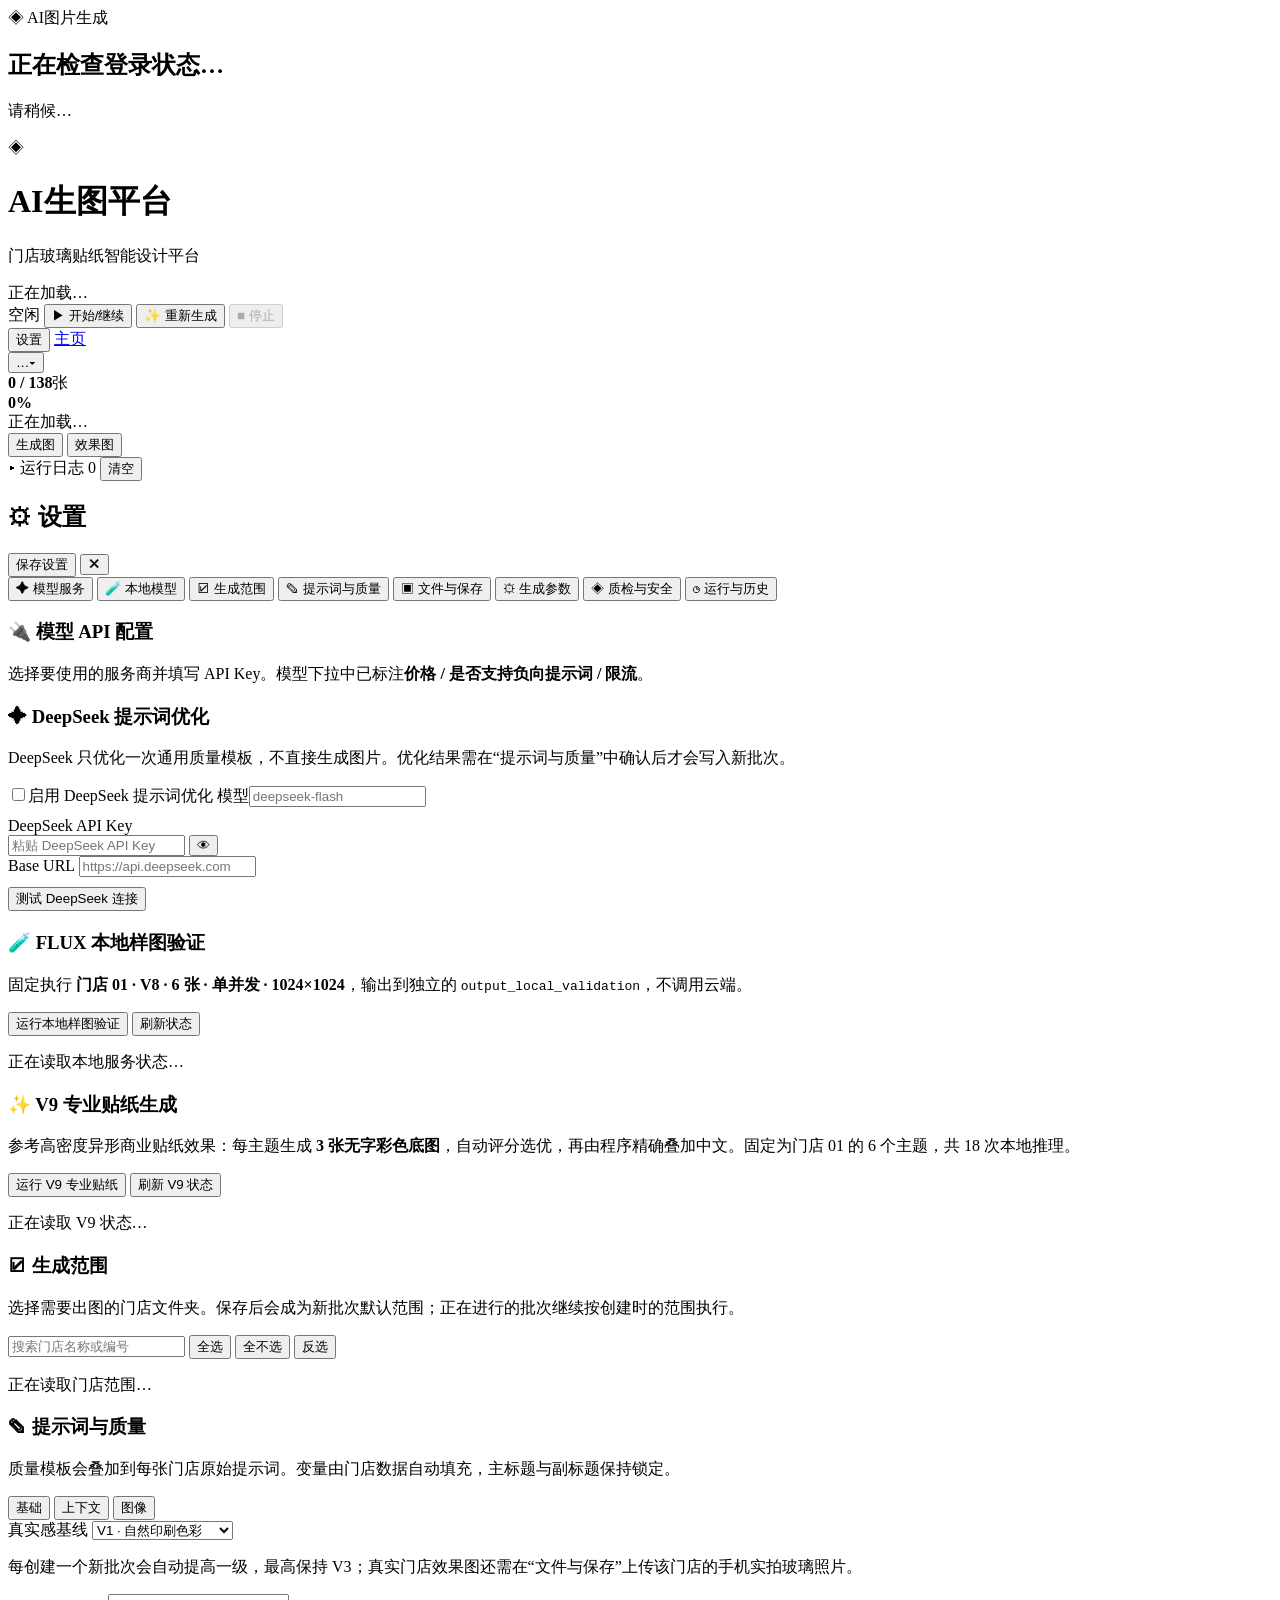
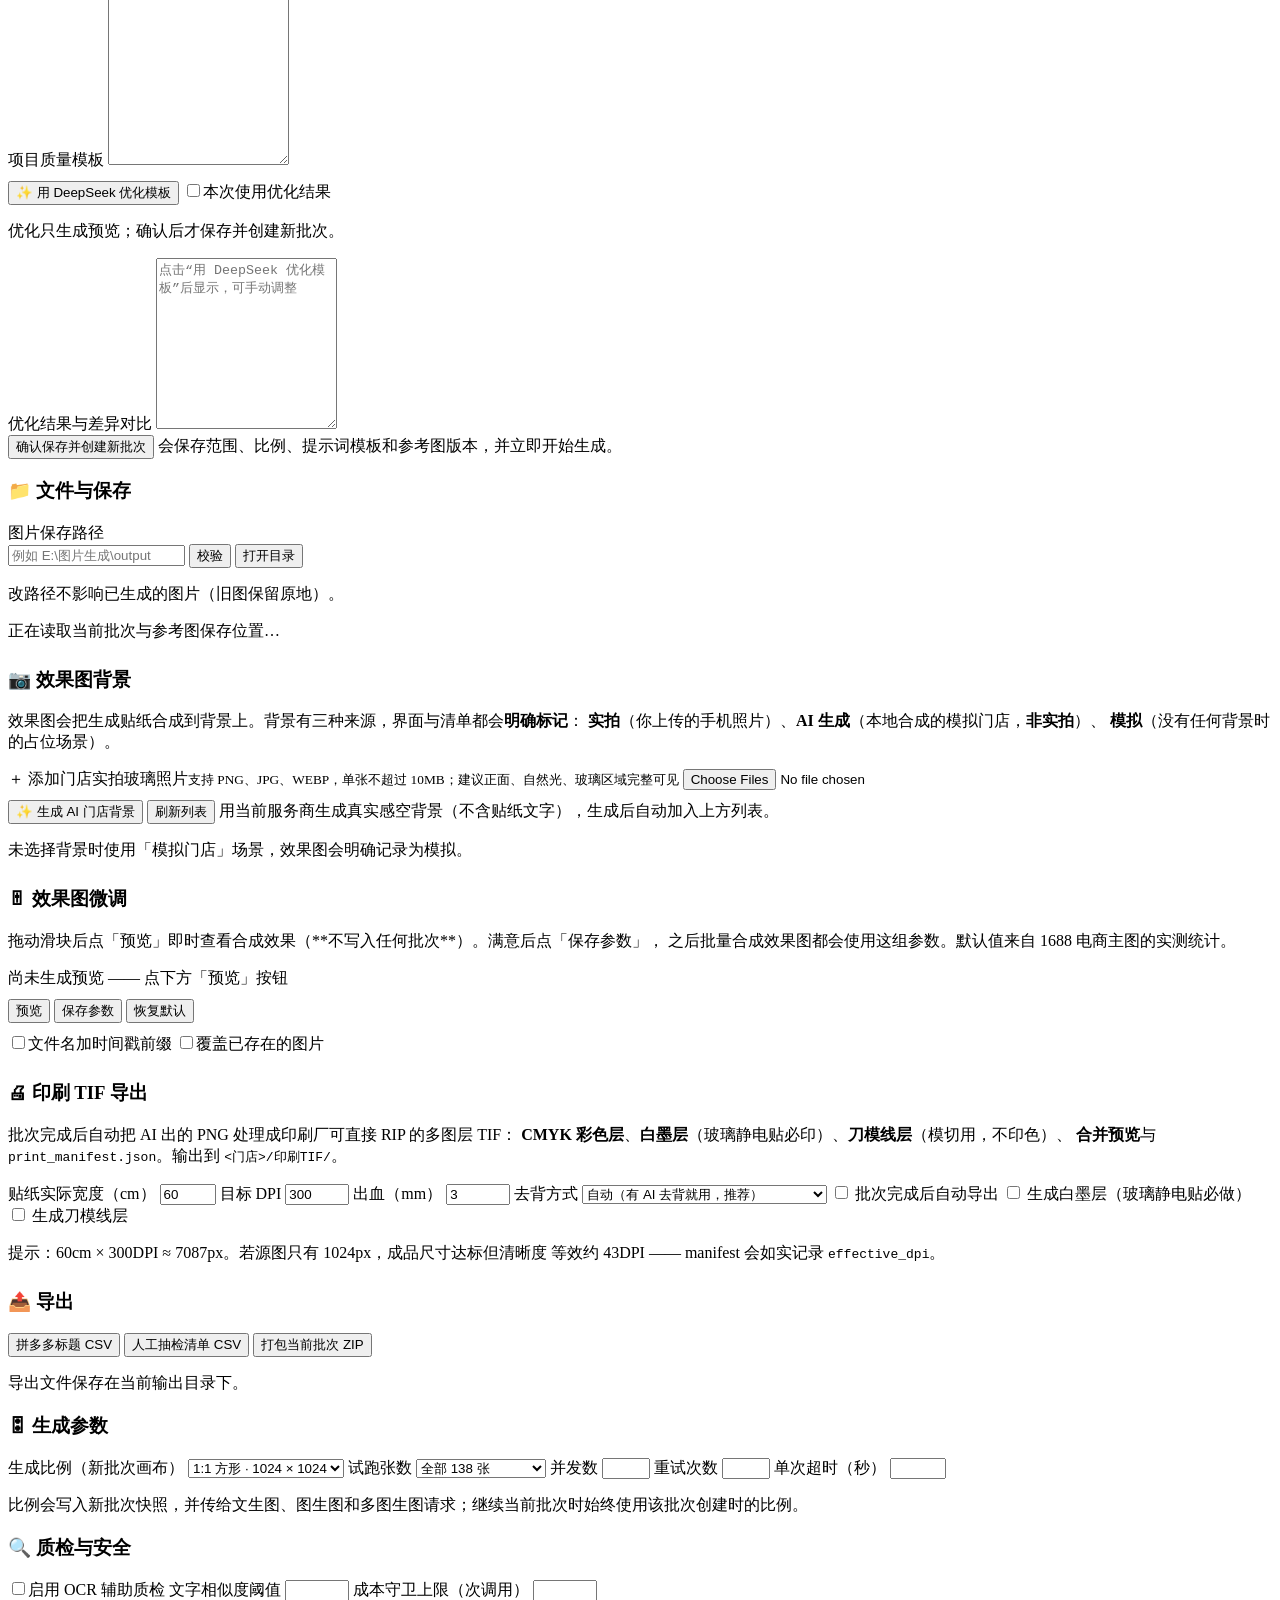
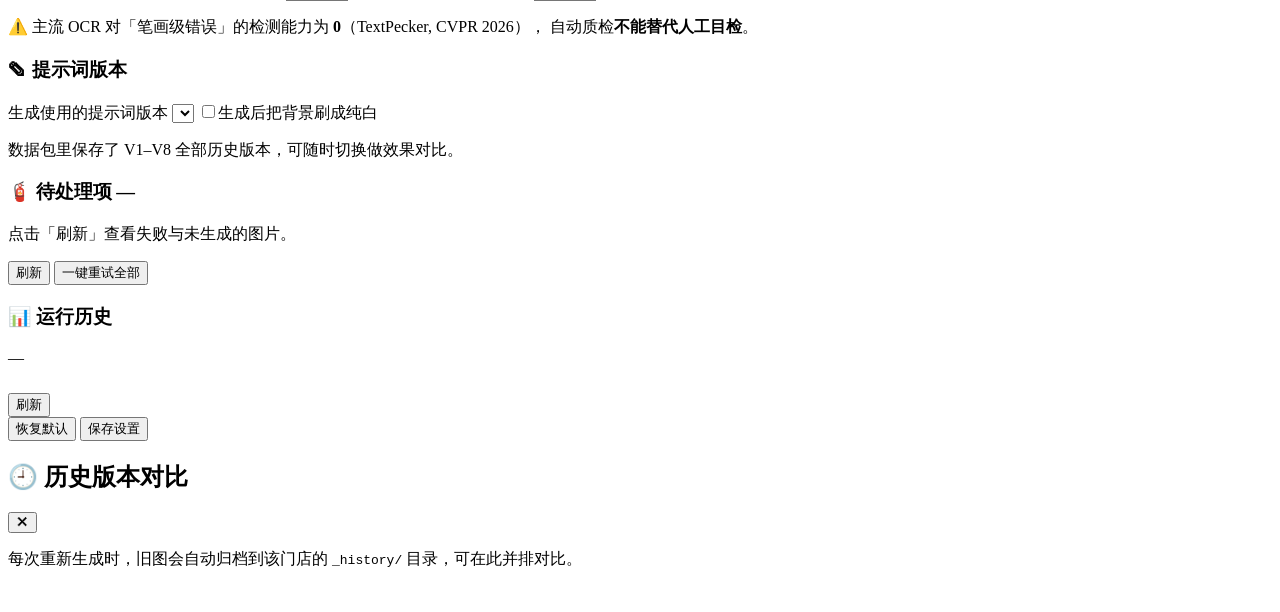
==== app/web/static/index.html @ a9f02674 "feat: AI store-sticker image generation platform - initial commit with Render deploy config" ====
<!DOCTYPE html>
<html lang="zh-CN">
<head>
<meta charset="UTF-8">
<meta name="viewport" content="width=device-width, initial-scale=1">
<title>AI生图平台</title>
  <link rel="stylesheet" href="/static/tokens.css?v=2026.09.20">
  <link rel="stylesheet" href="/static/app.css?v=2026.09.20">
</head>
<body>

<!-- 登录 / 首次初始化遮罩：默认显示，确认已登录后才隐藏（避免业务界面闪现） -->
<div id="login-overlay" class="login-overlay">
  <div class="login-card">
    <div class="login-brand"><span class="logo">◈</span> AI图片生成</div>
    <h2 id="login-title">正在检查登录状态…</h2>
    <div id="login-body"><p class="login-hint">请稍候…</p></div>
  </div>
</div>

<header class="topbar">
  <!-- ① 品牌区 -->
  <div class="brand">
    <span class="logo">◈</span>
    <div class="brand-text">
      <h1>AI生图平台</h1>
      <p class="sub">门店玻璃贴纸智能设计平台</p>
    </div>
  </div>

  <!-- ② 配置 · 状态 · 操作 -->
  <div class="biz-actions">
    <div class="config-line" id="current-config" title="当前生效的配置">
      <span class="pulse"></span><span id="current-text">正在加载…</span>
    </div>
    <!-- 运行状态：状态用 chip，不用按钮（避免与操作混淆） -->
    <span class="status-chip idle" id="run-status" role="status" aria-live="polite">
      <span class="dot"></span><span id="run-status-text">空闲</span>
    </span>
    <button id="btn-run" class="btn primary">▶ 开始/继续</button>
    <button id="btn-new-batch" class="btn">✨ 重新生成</button>
    <button id="btn-stop" class="btn danger" disabled>■ 停止</button>
  </div>

  <!-- ③ 账号区（业务与账号之间用竖线分隔） -->
  <div class="account-area">
    <!-- 「设置」放最前：它是最高频的入口，系统管理只在管理员登录时才出现 -->
    <button class="account-btn" id="btn-settings" type="button">设置</button>
    <div class="dropdown" id="dd-system" hidden>
      <button class="account-btn" id="btn-system" type="button" aria-haspopup="true" aria-expanded="false">
        系统管理 <span class="caret">▾</span>
      </button>
      <div class="menu" id="menu-system" role="menu" hidden></div>
    </div>
    <span class="acct-divider" id="acct-divider" hidden></span>
    <a class="account-btn" id="btn-home" href="/">主页</a>
    <div class="dropdown" id="dd-user">
      <button class="account-btn user" id="btn-user" type="button" aria-haspopup="true" aria-expanded="false">
        <span class="uname" id="user-name">…</span><span class="caret">▾</span>
      </button>
      <div class="menu wide" id="menu-user" role="menu" hidden></div>
    </div>
  </div>
</header>

<div class="menu-backdrop" id="menu-backdrop" hidden></div>

<section class="statusbar">
  <!-- 行 1：主数值 · 进度 · 运行时长 -->
  <div class="progress-row">
    <div class="count-hero" title="已完成 / 总数">
      <strong id="counts">0 / 138</strong><span class="unit">张</span>
    </div>
    <div class="progress" id="progress-track">
      <div class="bar" id="bar"></div>
    </div>
    <div class="pct-inline"><strong id="pct">0%</strong></div>
    <div class="run-meta" id="run-meta"></div>
  </div>

  <!-- 行 2：合规/质量徽章（左） · 批次与参数（右） -->
  <div class="badge-row">
    <span class="badge warn" id="badge-bg-mode" role="status" hidden></span>
    <span class="badge info" id="badge-realism" hidden></span>
    <span class="badge info" id="badge-print" hidden></span>
    <span class="badge ok" id="badge-batch-state" hidden></span>
    <span class="row-spacer"></span>
    <span class="batch-chip" id="batch-chip" hidden>
      <span class="bc-label">批次</span>
      <b id="batch-label">—</b>
      <button class="copy-btn" id="btn-copy-batch" type="button"
              title="复制完整输出路径">⧉</button>
    </span>
    <span class="tech-meta" id="meta">正在加载…</span>
  </div>
</section>

<section class="recovery-banner" id="recovery-banner" hidden aria-live="polite"></section>

<main>
  <section class="image-viewbar" aria-label="图片查看方式">
    <div class="view-switch" role="group" aria-label="图片类型">
      <button id="image-view-generated" class="view-tab active" type="button">
        生成图<i class="tab-num" id="cnt-generated"></i>
      </button>
      <button id="image-view-effect" class="view-tab" type="button">
        效果图<i class="tab-num" id="cnt-effect"></i>
      </button>
    </div>
    <span class="view-count" id="image-view-count" hidden></span>
    <span class="row-spacer"></span>
    <button id="btn-generate-effects" class="btn small" type="button" hidden>🪟 补齐效果图</button>
  </section>
  <div class="stores" id="stores"></div>
</main>

<section class="logpanel collapsed" id="logpanel">
  <div class="loghead" id="loghead" role="button" tabindex="0"
       aria-expanded="false" aria-controls="log">
    <span class="log-arrow" id="log-arrow">▸</span>
    <span class="log-title">运行日志</span>
    <span class="log-count" id="log-count">0</span>
    <span class="row-spacer"></span>
    <button id="btn-clear-log" class="btn tiny" type="button">清空</button>
  </div>
  <pre id="log"></pre>
</section>

<!-- ============================================================ 设置弹窗 -->
<div class="modal" id="settings-modal" aria-hidden="true">
  <div class="modal-box lg">

    <div class="modal-head">
      <h2><span class="ico">⚙</span> 设置</h2>
      <div class="modal-head-actions">
        <button id="btn-save-settings" class="btn primary">保存设置</button>
        <button id="btn-close-settings" class="btn-close" title="关闭 (Esc)">✕</button>
      </div>
    </div>

    <div class="modal-body settings-shell">
      <aside class="settings-nav" id="settings-nav" aria-label="设置分类">
        <button type="button" class="settings-nav-item active" data-pane="model">✦ 模型服务</button>
        <button type="button" class="settings-nav-item" data-pane="local">🧪 本地模型</button>
        <button type="button" class="settings-nav-item" data-pane="scope">☑ 生成范围</button>
        <button type="button" class="settings-nav-item" data-pane="quality">✎ 提示词与质量</button>
        <button type="button" class="settings-nav-item" data-pane="files">▣ 文件与保存</button>
        <button type="button" class="settings-nav-item" data-pane="generation">⚙ 生成参数</button>
        <button type="button" class="settings-nav-item" data-pane="safety">◈ 质检与安全</button>
        <button type="button" class="settings-nav-item" data-pane="operations">◷ 运行与历史</button>
      </aside>
      <div class="settings-content">

      <!-- 组 1：模型 API 配置 -->
      <section class="sgroup settings-pane" data-pane="model">
        <h3><span class="ico">🔌</span> 模型 API 配置</h3>
        <p class="ghint">
          选择要使用的服务商并填写 API Key。模型下拉中已标注<b>价格 / 是否支持负向提示词 / 限流</b>。
        </p>
        <div id="provider-cards" class="provider-cards"></div>
      </section>

      <section class="sgroup settings-pane" data-pane="model">
        <h3><span class="ico">✦</span> DeepSeek 提示词优化</h3>
        <p class="ghint">DeepSeek 只优化一次通用质量模板，不直接生成图片。优化结果需在“提示词与质量”中确认后才会写入新批次。</p>
        <div class="sgrid">
          <label class="scheck"><input type="checkbox" id="s-deepseek-enabled"><span>启用 DeepSeek 提示词优化</span></label>
          <label class="sfield"><span>模型</span><input id="s-deepseek-model" type="text" spellcheck="false" placeholder="deepseek-flash"></label>
        </div>
        <div class="pcard-row" style="margin-top:10px">
          <span>DeepSeek API Key</span>
          <div class="keywrap">
            <input id="s-deepseek-key" type="password" placeholder="粘贴 DeepSeek API Key" autocomplete="off">
            <button class="eye" id="btn-deepseek-eye" type="button" title="显示/隐藏">👁</button>
          </div>
        </div>
        <div class="pcard-row">
          <span>Base URL</span>
          <input id="s-deepseek-url" type="text" spellcheck="false" placeholder="https://api.deepseek.com">
        </div>
        <div class="inline" style="margin-top:10px;gap:10px">
          <button class="btn small" id="btn-deepseek-test" type="button">测试 DeepSeek 连接</button>
          <span class="testmsg" id="deepseek-testmsg"></span>
        </div>
      </section>

      <section class="sgroup settings-pane local-validation" data-pane="local">
        <h3><span class="ico">🧪</span> FLUX 本地样图验证</h3>
        <p class="ghint">固定执行 <b>门店 01 · V8 · 6 张 · 单并发 · 1024×1024</b>，输出到独立的 <code>output_local_validation</code>，不调用云端。</p>
        <div class="inline" style="flex-wrap:wrap;gap:8px">
          <button class="btn small primary" id="btn-local-validation-run" type="button">运行本地样图验证</button>
          <button class="btn small" id="btn-local-validation-refresh" type="button">刷新状态</button>
        </div>
        <p class="snote" id="local-validation-status">正在读取本地服务状态…</p>
        <div class="local-validation-images" id="local-validation-images"></div>
      </section>

      <section class="sgroup settings-pane local-validation professional-validation" data-pane="local">
        <h3><span class="ico">✨</span> V9 专业贴纸生成</h3>
        <p class="ghint">参考高密度异形商业贴纸效果：每主题生成 <b>3 张无字彩色底图</b>，自动评分选优，再由程序精确叠加中文。固定为门店 01 的 6 个主题，共 18 次本地推理。</p>
        <div class="inline" style="flex-wrap:wrap;gap:8px">
          <button class="btn small primary" id="btn-professional-run" type="button">运行 V9 专业贴纸</button>
          <button class="btn small" id="btn-professional-refresh" type="button">刷新 V9 状态</button>
        </div>
        <p class="snote" id="professional-status">正在读取 V9 状态…</p>
        <div class="local-validation-images" id="professional-images"></div>
      </section>

      <!-- 生成范围 -->
      <section class="sgroup settings-pane" data-pane="scope">
        <h3><span class="ico">☑</span> 生成范围</h3>
        <p class="ghint">选择需要出图的门店文件夹。保存后会成为新批次默认范围；正在进行的批次继续按创建时的范围执行。</p>
        <div class="scope-toolbar">
          <input id="scope-search" type="search" placeholder="搜索门店名称或编号">
          <button type="button" class="btn small" id="btn-scope-all">全选</button>
          <button type="button" class="btn small" id="btn-scope-none">全不选</button>
          <button type="button" class="btn small" id="btn-scope-invert">反选</button>
        </div>
        <p class="scope-summary" id="scope-summary">正在读取门店范围…</p>
        <div class="scope-list" id="scope-list"></div>
      </section>

      <!-- 提示词与质量 -->
      <section class="sgroup settings-pane" data-pane="quality">
        <h3><span class="ico">✎</span> 提示词与质量</h3>
        <p class="ghint">质量模板会叠加到每张门店原始提示词。变量由门店数据自动填充，主标题与副标题保持锁定。</p>
        <div class="work-tabs" id="quality-tabs">
          <button type="button" class="work-tab active" data-quality-tab="base">基础</button>
          <button type="button" class="work-tab" data-quality-tab="context">上下文</button>
          <button type="button" class="work-tab" data-quality-tab="image">图像</button>
        </div>
        <div class="quality-panel" data-quality-panel="base">
          <label class="sfield"><span>真实感基线</span>
            <select id="pq-realism">
              <option value="1">V1 · 自然印刷色彩</option>
              <option value="2">V2 · 商业成品质感</option>
              <option value="3">V3 · 专业实拍级还原</option>
            </select>
          </label>
          <p class="snote">每创建一个新批次会自动提高一级，最高保持 V3；真实门店效果图还需在“文件与保存”上传该门店的手机实拍玻璃照片。</p>
          <label class="sfield wide"><span>项目质量模板</span>
            <textarea id="pq-template" rows="11" spellcheck="false"></textarea>
          </label>
          <div class="inline" style="margin-top:10px;flex-wrap:wrap">
            <button class="btn small" id="btn-quality-optimize" type="button">✨ 用 DeepSeek 优化模板</button>
            <label class="scheck compact"><input type="checkbox" id="pq-use-optimized"><span>本次使用优化结果</span></label>
          </div>
          <p class="snote" id="quality-msg">优化只生成预览；确认后才保存并创建新批次。</p>
          <label class="sfield wide" style="margin-top:12px"><span>优化结果与差异对比</span>
            <textarea id="pq-optimized" rows="11" spellcheck="false" placeholder="点击“用 DeepSeek 优化模板”后显示，可手动调整"></textarea>
          </label>
        </div>
        <div class="quality-panel" data-quality-panel="context" hidden>
          <p class="ghint">每张图会把下列变量替换进质量模板；原始行业提示词仍作为基础内容保留。</p>
          <div class="variable-grid" id="pq-variables"></div>
          <label class="sfield wide" style="margin-top:12px"><span>首张图片最终提示词预览</span>
            <pre class="prompt-preview" id="pq-preview"></pre>
          </label>
        </div>
        <div class="quality-panel" data-quality-panel="image" hidden>
          <div class="work-tabs secondary" id="image-mode-tabs">
            <button type="button" class="work-tab active" data-image-mode="text">文生图</button>
            <button type="button" class="work-tab" data-image-mode="image">图生图</button>
            <button type="button" class="work-tab" data-image-mode="multi">多图生图</button>
          </div>
          <p class="ghint" id="image-mode-note">文生图不使用参考图。</p>
          <div id="reference-controls" hidden>
            <label class="reference-drop" for="reference-upload">
              <span>＋ 选择参考图片</span><small>支持 PNG、JPG、WEBP，单张不超过 10MB</small>
              <input id="reference-upload" type="file" accept="image/png,image/jpeg,image/webp" multiple>
            </label>
            <div class="reference-assets" id="reference-assets"></div>
          </div>
        </div>
        <div class="quality-confirm">
          <button class="btn primary" id="btn-quality-confirm-run" type="button">确认保存并创建新批次</button>
          <span>会保存范围、比例、提示词模板和参考图版本，并立即开始生成。</span>
        </div>
      </section>

      <!-- 文件与保存 -->
      <section class="sgroup settings-pane" data-pane="files">
        <h3><span class="ico">📁</span> 文件与保存</h3>
        <label class="sfield wide">
          <span>图片保存路径</span>
          <div class="inline">
            <input id="s-output" type="text" spellcheck="false" placeholder="例如 E:\图片生成\output">
            <button class="btn small" id="btn-validate-path">校验</button>
            <button class="btn small" id="btn-open-dir">打开目录</button>
          </div>
        </label>
        <p class="snote" id="path-note">改路径不影响已生成的图片（旧图保留原地）。</p>
        <div class="file-summary" id="file-summary">正在读取当前批次与参考图保存位置…</div>
        <h3 style="margin-top:25px"><span class="ico">📷</span> 效果图背景</h3>
        <p class="ghint">
          效果图会把生成贴纸合成到背景上。背景有三种来源，界面与清单都会<b>明确标记</b>：
          <b>实拍</b>（你上传的手机照片）、<b>AI 生成</b>（本地合成的模拟门店，<b>非实拍</b>）、
          <b>模拟</b>（没有任何背景时的占位场景）。
        </p>
        <label class="reference-drop" for="effect-background-upload">
          <span>＋ 添加门店实拍玻璃照片</span><small>支持 PNG、JPG、WEBP，单张不超过 10MB；建议正面、自然光、玻璃区域完整可见</small>
          <input id="effect-background-upload" type="file" accept="image/png,image/jpeg,image/webp" multiple>
        </label>
        <div class="reference-assets effect-background-assets" id="effect-background-assets"></div>
        <div class="inline" style="gap:8px;margin-top:10px;flex-wrap:wrap;align-items:center">
          <button class="btn small" id="btn-gen-ai-background" type="button">✨ 生成 AI 门店背景</button>
          <button class="btn small" id="btn-reload-backgrounds" type="button">刷新列表</button>
          <span class="snote" id="ai-bg-note">用当前服务商生成真实感空背景（不含贴纸文字），生成后自动加入上方列表。</span>
        </div>
        <p class="snote" id="effect-background-note">未选择背景时使用「模拟门店」场景，效果图会明确记录为模拟。</p>

        <h3 style="margin-top:25px"><span class="ico">🎚</span> 效果图微调</h3>
        <p class="ghint">
          拖动滑块后点「预览」即时查看合成效果（**不写入任何批次**）。满意后点「保存参数」，
          之后批量合成效果图都会使用这组参数。默认值来自 1688 电商主图的实测统计。
        </p>
        <div class="effect-preview-wrap">
          <img id="effect-preview-img" alt="效果图预览" hidden>
          <div class="effect-preview-empty" id="effect-preview-empty">尚未生成预览 —— 点下方「预览」按钮</div>
        </div>
        <div class="inline" style="gap:8px;margin:10px 0;flex-wrap:wrap;align-items:center">
          <button class="btn small primary" id="btn-effect-preview" type="button">预览</button>
          <button class="btn small" id="btn-effect-save" type="button">保存参数</button>
          <button class="btn small" id="btn-effect-reset" type="button">恢复默认</button>
          <span class="snote" id="effect-param-note"></span>
        </div>
        <div class="ep-presets" id="effect-param-presets"></div>
        <div id="effect-param-groups" class="effect-param-groups"></div>

        <div class="sgrid">
          <label class="scheck"><input type="checkbox" id="s-timestamp"><span>文件名加时间戳前缀</span></label>
          <label class="scheck"><input type="checkbox" id="s-overwrite"><span>覆盖已存在的图片</span></label>
        </div>
        <h3 style="margin-top:25px"><span class="ico">🖨</span> 印刷 TIF 导出</h3>
        <p class="ghint">
          批次完成后自动把 AI 出的 PNG 处理成印刷厂可直接 RIP 的多图层 TIF：
          <b>CMYK 彩色层</b>、<b>白墨层</b>（玻璃静电贴必印）、<b>刀模线层</b>（模切用，不印色）、
          <b>合并预览</b>与 <code>print_manifest.json</code>。输出到 <code>&lt;门店&gt;/印刷TIF/</code>。
        </p>
        <div class="sgrid">
          <label class="sfield"><span>贴纸实际宽度（cm）</span>
            <input id="s-print-width" type="number" step="1" min="1" max="500" value="60">
          </label>
          <label class="sfield"><span>目标 DPI</span>
            <input id="s-print-dpi" type="number" step="50" min="72" max="1200" value="300">
          </label>
          <label class="sfield"><span>出血（mm）</span>
            <input id="s-print-bleed" type="number" step="0.5" min="0" max="20" value="3">
          </label>
          <label class="sfield"><span>去背方式</span>
            <select id="s-print-cutout">
              <option value="auto">自动（有 AI 去背就用，推荐）</option>
              <option value="rembg">强制 AI 去背（慢，适合复杂背景）</option>
              <option value="fallback">纯色去背（快约 6 倍，适合纯净背景）</option>
            </select>
          </label>
          <label class="scheck"><input type="checkbox" id="s-print-enabled">
            <span>批次完成后自动导出</span></label>
          <label class="scheck"><input type="checkbox" id="s-print-white">
            <span>生成白墨层（玻璃静电贴必做）</span></label>
          <label class="scheck"><input type="checkbox" id="s-print-dieline">
            <span>生成刀模线层</span></label>
        </div>
        <p class="snote" id="print-export-note">
          提示：60cm × 300DPI ≈ 7087px。若源图只有 1024px，成品尺寸达标但清晰度
          等效约 43DPI —— manifest 会如实记录 <code>effective_dpi</code>。
        </p>

        <h3 style="margin-top:25px"><span class="ico">📤</span> 导出</h3>
        <div class="inline" style="flex-wrap:wrap;gap:8px">
          <button class="btn small" id="btn-export-titles">拼多多标题 CSV</button>
          <button class="btn small" id="btn-export-checklist">人工抽检清单 CSV</button>
          <button class="btn small" id="btn-export-package">打包当前批次 ZIP</button>
        </div>
        <p class="snote" id="export-note">导出文件保存在当前输出目录下。</p>
      </section>

      <!-- 生成参数 -->
      <section class="sgroup settings-pane" data-pane="generation">
        <h3><span class="ico">🎛</span> 生成参数</h3>
        <div class="sgrid">
          <label class="sfield">
            <span>生成比例（新批次画布）</span>
            <select id="s-size">
              <option value="1024x1024">1:1 方形 · 1024 × 1024</option>
              <option value="1024x1280">4:5 竖版 · 1024 × 1280</option>
              <option value="1024x1536">2:3 竖版 · 1024 × 1536</option>
              <option value="1280x1024">5:4 横版 · 1280 × 1024</option>
              <option value="1536x1024">3:2 横版 · 1536 × 1024</option>
            </select>
          </label>
          <label class="sfield">
            <span>试跑张数</span>
            <select id="s-limit">
              <option value="0">全部 138 张</option>
              <option value="6">6 张（1 套门店）</option>
              <option value="12">12 张（2 套门店）</option>
              <option value="30">30 张</option>
              <option value="60">60 张</option>
            </select>
          </label>
          <label class="sfield">
            <span>并发数</span>
            <input id="s-concurrency" type="number" min="1" max="32">
          </label>
          <label class="sfield">
            <span>重试次数</span>
            <input id="s-retry" type="number" min="0" max="10">
          </label>
          <label class="sfield">
            <span>单次超时（秒）</span>
            <input id="s-timeout" type="number" min="10" max="600">
          </label>
        </div>
        <p class="snote" id="concurrency-note"></p>
        <p class="snote">比例会写入新批次快照，并传给文生图、图生图和多图生图请求；继续当前批次时始终使用该批次创建时的比例。</p>
      </section>

      <!-- 组 4：质检与安全 -->
      <section class="sgroup settings-pane" data-pane="safety">
        <h3><span class="ico">🔍</span> 质检与安全</h3>
        <div class="sgrid">
          <label class="scheck"><input type="checkbox" id="s-qc"><span>启用 OCR 辅助质检</span></label>
          <label class="sfield"><span>文字相似度阈值</span>
            <input id="s-qc-sim" type="number" step="0.05" min="0" max="1">
          </label>
          <label class="sfield"><span>成本守卫上限（次调用）</span>
            <input id="s-budget" type="number" min="1" max="5000">
          </label>
        </div>
        <p class="snote warn">
          ⚠️ 主流 OCR 对「笔画级错误」的检测能力为 <b>0</b>（TextPecker, CVPR 2026），
          自动质检<b>不能替代人工目检</b>。
        </p>
      </section>

      <!-- 提示词版本 -->
      <section class="sgroup settings-pane" data-pane="quality">
        <h3><span class="ico">✎</span> 提示词版本</h3>
        <div class="sgrid">
          <label class="sfield"><span>生成使用的提示词版本</span>
            <select id="s-prompt-version"></select>
          </label>
          <label class="scheck"><input type="checkbox" id="s-whiten"><span>生成后把背景刷成纯白</span></label>
        </div>
        <p class="snote" id="prompt-version-note">
          数据包里保存了 V1–V8 全部历史版本，可随时切换做效果对比。
        </p>
        <pre class="prompt-preview" id="prompt-preview"></pre>
      </section>

      <!-- 组 7：待处理项 -->
      <section class="sgroup settings-pane" data-pane="operations">
        <h3><span class="ico">🧯</span> 待处理项 <span class="tag-count" id="pending-badge">—</span></h3>
        <div id="pending-list" class="pending-list">
          <p class="snote">点击「刷新」查看失败与未生成的图片。</p>
        </div>
        <div class="inline" style="gap:8px;margin-top:10px">
          <button class="btn small" id="btn-refresh-pending">刷新</button>
          <button class="btn small primary" id="btn-retry-failures">一键重试全部</button>
        </div>
        <p class="snote" id="pending-note"></p>
      </section>

      <!-- 组 8：运行历史 -->
      <section class="sgroup settings-pane" data-pane="operations">
        <h3><span class="ico">📊</span> 运行历史</h3>
        <p class="snote" id="runs-summary">—</p>
        <div id="runs-list" class="runs-list"></div>
        <button class="btn small" id="btn-refresh-runs" style="margin-top:10px">刷新</button>
      </section>

      </div>
    </div>

    <div class="modal-foot settings-foot">
      <span id="settings-msg" class="msg"></span>
      <span id="settings-foot-pane" class="hint"></span>
      <span class="spacer"></span>
      <button class="btn small" id="btn-reset-settings">恢复默认</button>
      <!-- 内容长时用户滚到底部，不必再滚回顶部去保存 -->
      <button class="btn small primary" id="btn-save-settings-foot">保存设置</button>
    </div>

  </div>
</div>

<div class="modal" id="history-modal" aria-hidden="true">
  <div class="modal-box md">
    <div class="modal-head">
      <h2><span class="ico">🕘</span> <span id="history-title">历史版本对比</span></h2>
      <button id="btn-close-history" class="btn-close" title="关闭 (Esc)">✕</button>
    </div>
    <div class="modal-body">
      <p class="snote" id="history-note">
        每次重新生成时，旧图会自动归档到该门店的 <code>_history/</code> 目录，可在此并排对比。
      </p>
      <div class="compare-grid" id="compare-grid"></div>
    </div>
  </div>
</div>

<div class="lightbox" id="lightbox">
  <img id="lightbox-img" alt="">
  <div class="lightbox-cap" id="lightbox-cap"></div>
</div>

<div class="toast" id="toast"></div>
<script>/* settingsUnifyBridged */
// 底部「保存设置」→ 复用顶部按钮的逻辑，避免两处实现分叉
(() => {
  const foot = document.getElementById('btn-save-settings-foot');
  const top = document.getElementById('btn-save-settings');
  if (foot && top) {
    foot.addEventListener('click', () => top.click());
  }
})();
</script>

  <script src="/static/login.js?v=1.0.0"></script>
  <script src="/static/app.js?v=1.9.0"></script>
    <script src="/static/topbar.js?v=1.0.2"></script>
    <script src="/static/permissions-ui.js?v=1.0.0"></script>
    <script src="/static/ui-2026.js?v=1.0.4"></script>
    <script src="/static/settings-unify.js?v=1.0.2"></script>
</body>
</html>
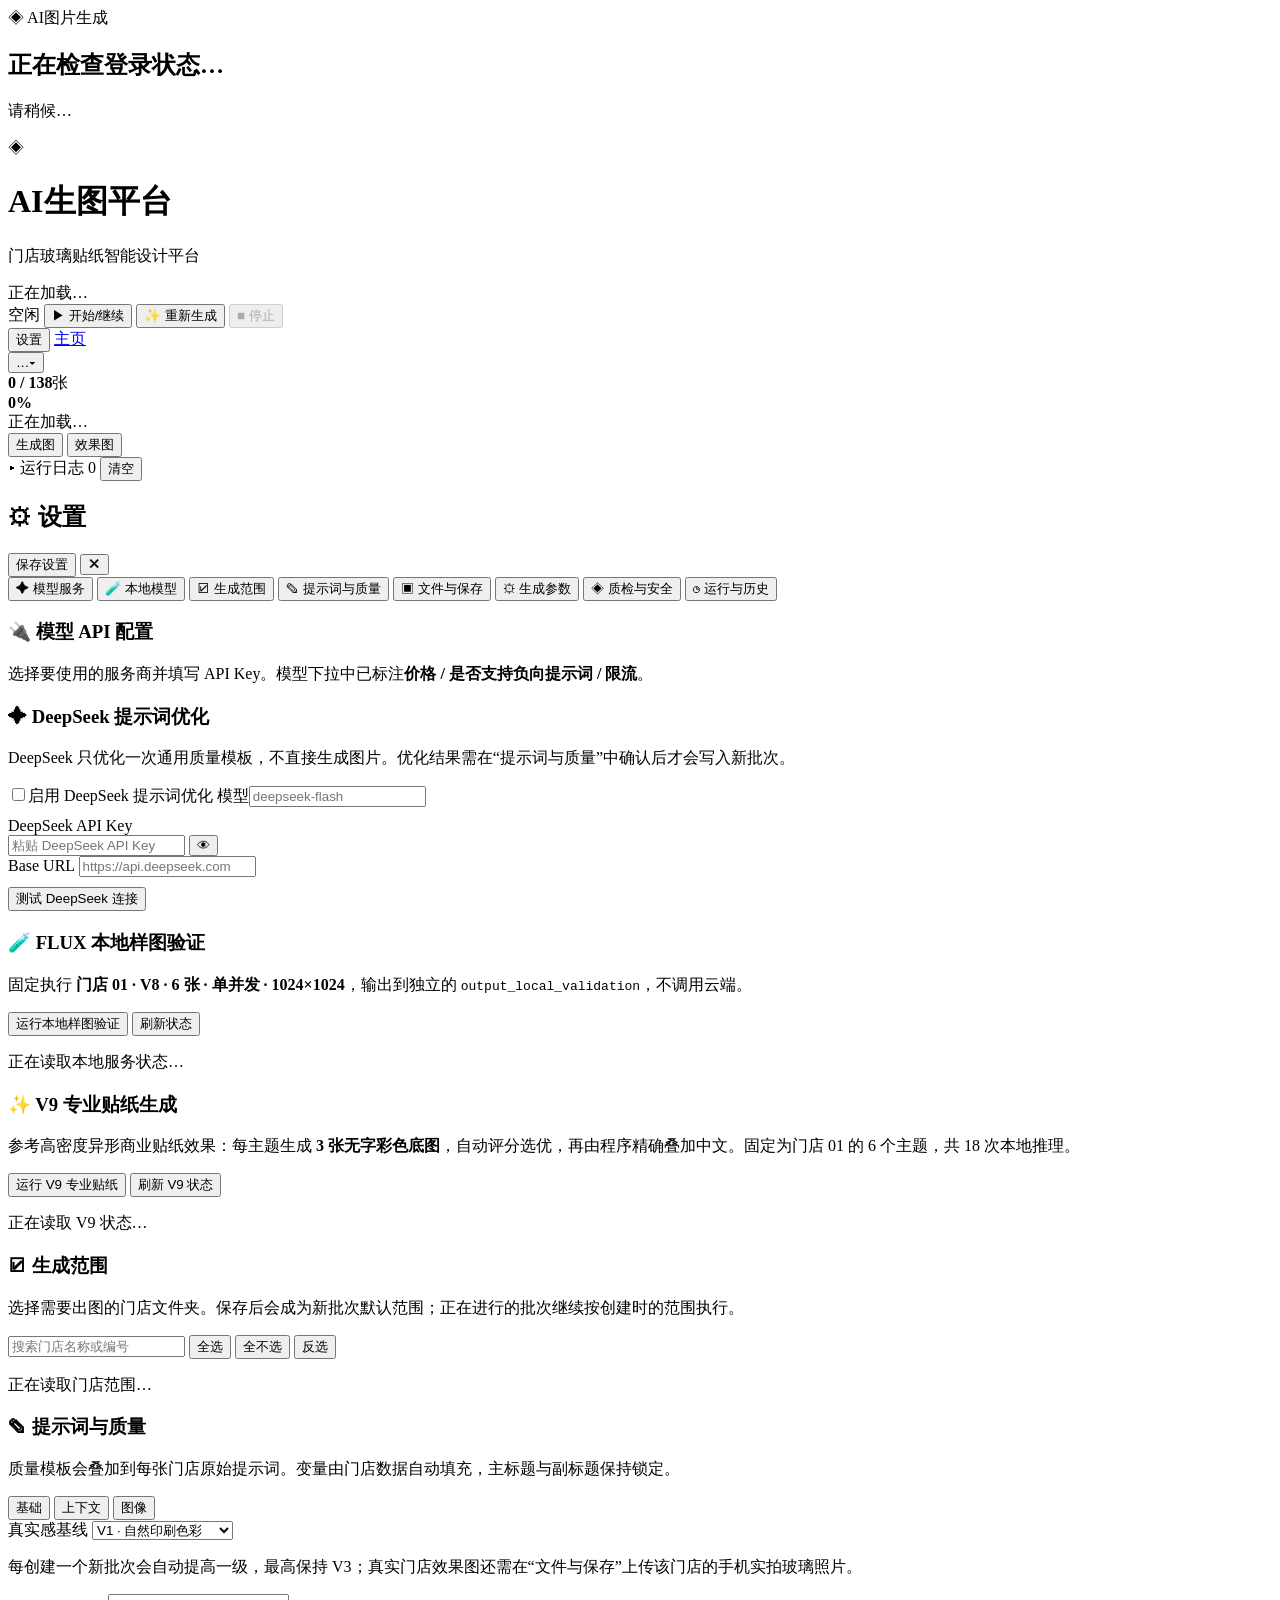
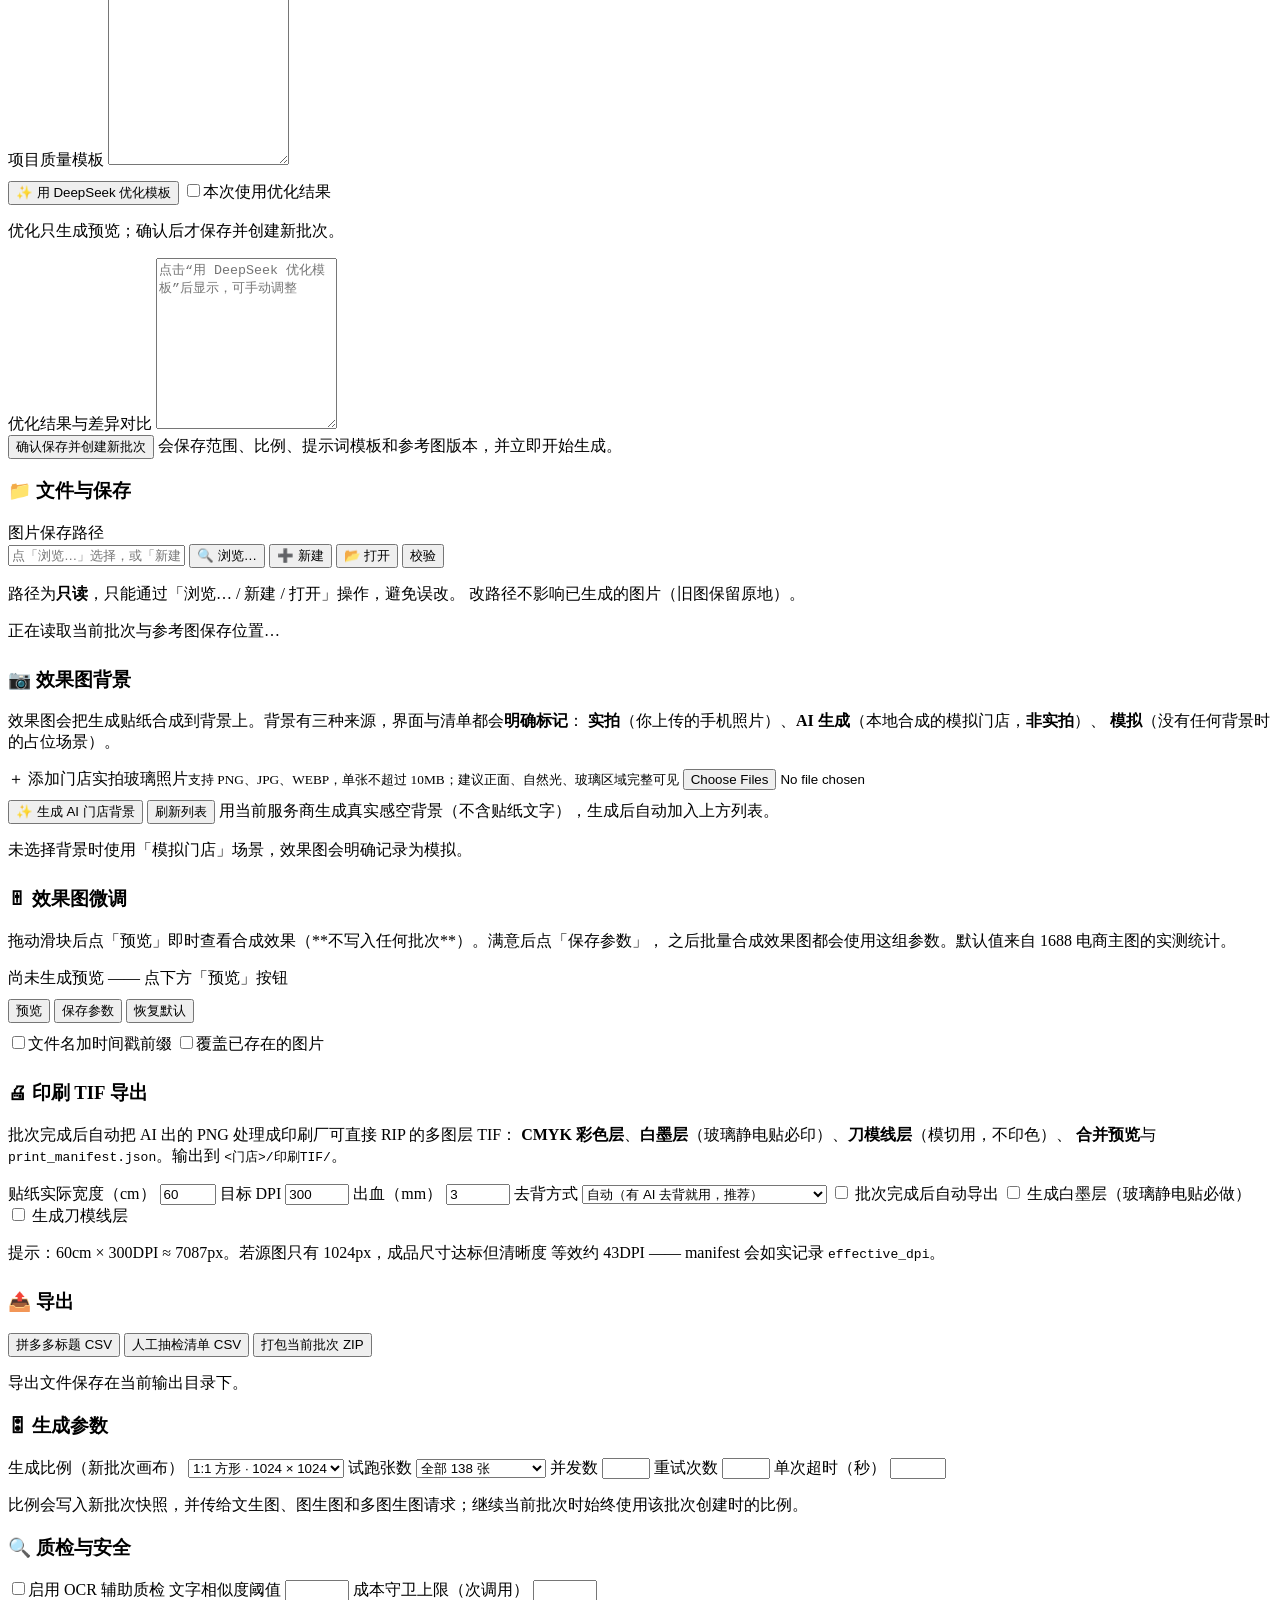
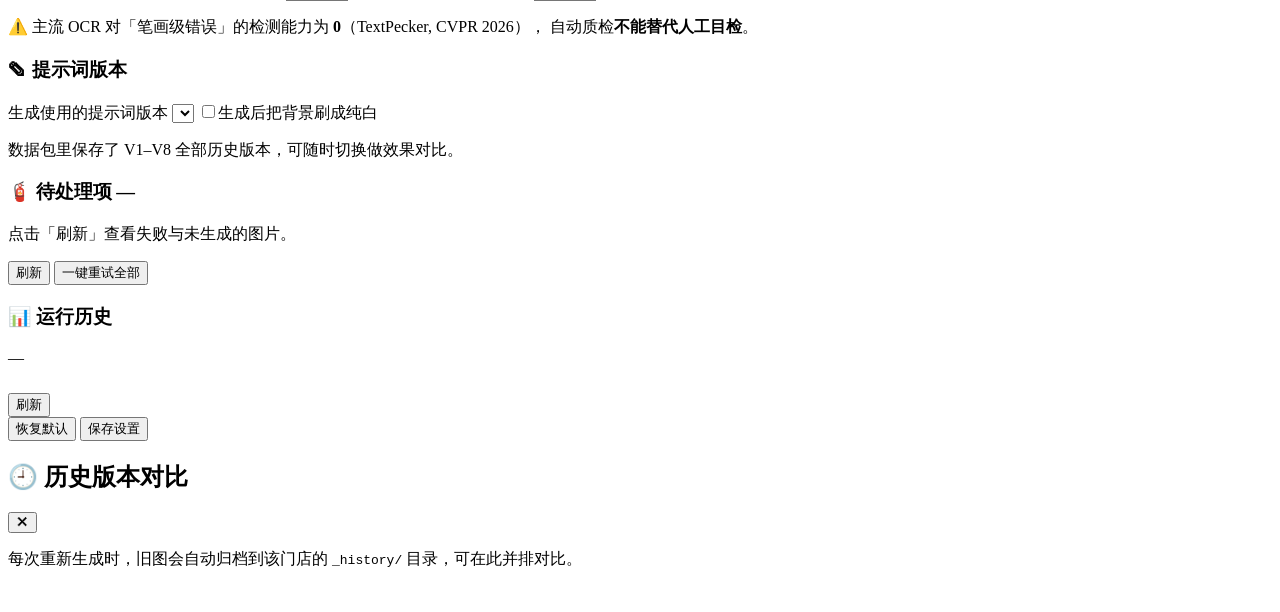
==== commit 1f20d884: "feat: 设置页新增图片保存路径选择/新建目录功能" ====
--- a/app/web/static/index.html
+++ b/app/web/static/index.html
@@ -284,12 +284,20 @@
         <label class="sfield wide">
           <span>图片保存路径</span>
           <div class="inline">
-            <input id="s-output" type="text" spellcheck="false" placeholder="例如 E:\图片生成\output">
-            <button class="btn small" id="btn-validate-path">校验</button>
-            <button class="btn small" id="btn-open-dir">打开目录</button>
+            <!-- 只读：路径只能通过下面三个按钮改变，避免手打错路径 -->
+            <input id="s-output" type="text" spellcheck="false" readonly
+                   placeholder="点「浏览…」选择，或「新建」创建"
+                   title="路径为只读，请用右侧按钮操作">
+            <button class="btn small" id="btn-pick-dir" title="弹出系统目录选择框">🔍 浏览…</button>
+            <button class="btn small" id="btn-new-dir" title="在当前目录旁新建一个文件夹">➕ 新建</button>
+            <button class="btn small" id="btn-open-dir" title="在资源管理器中打开">📂 打开</button>
+            <button class="btn small" id="btn-validate-path" title="检查目录是否可写">校验</button>
           </div>
         </label>
-        <p class="snote" id="path-note">改路径不影响已生成的图片（旧图保留原地）。</p>
+        <p class="snote" id="path-note">
+          路径为<b>只读</b>，只能通过「浏览… / 新建 / 打开」操作，避免误改。
+          改路径不影响已生成的图片（旧图保留原地）。
+        </p>
         <div class="file-summary" id="file-summary">正在读取当前批次与参考图保存位置…</div>
         <h3 style="margin-top:25px"><span class="ico">📷</span> 效果图背景</h3>
         <p class="ghint">
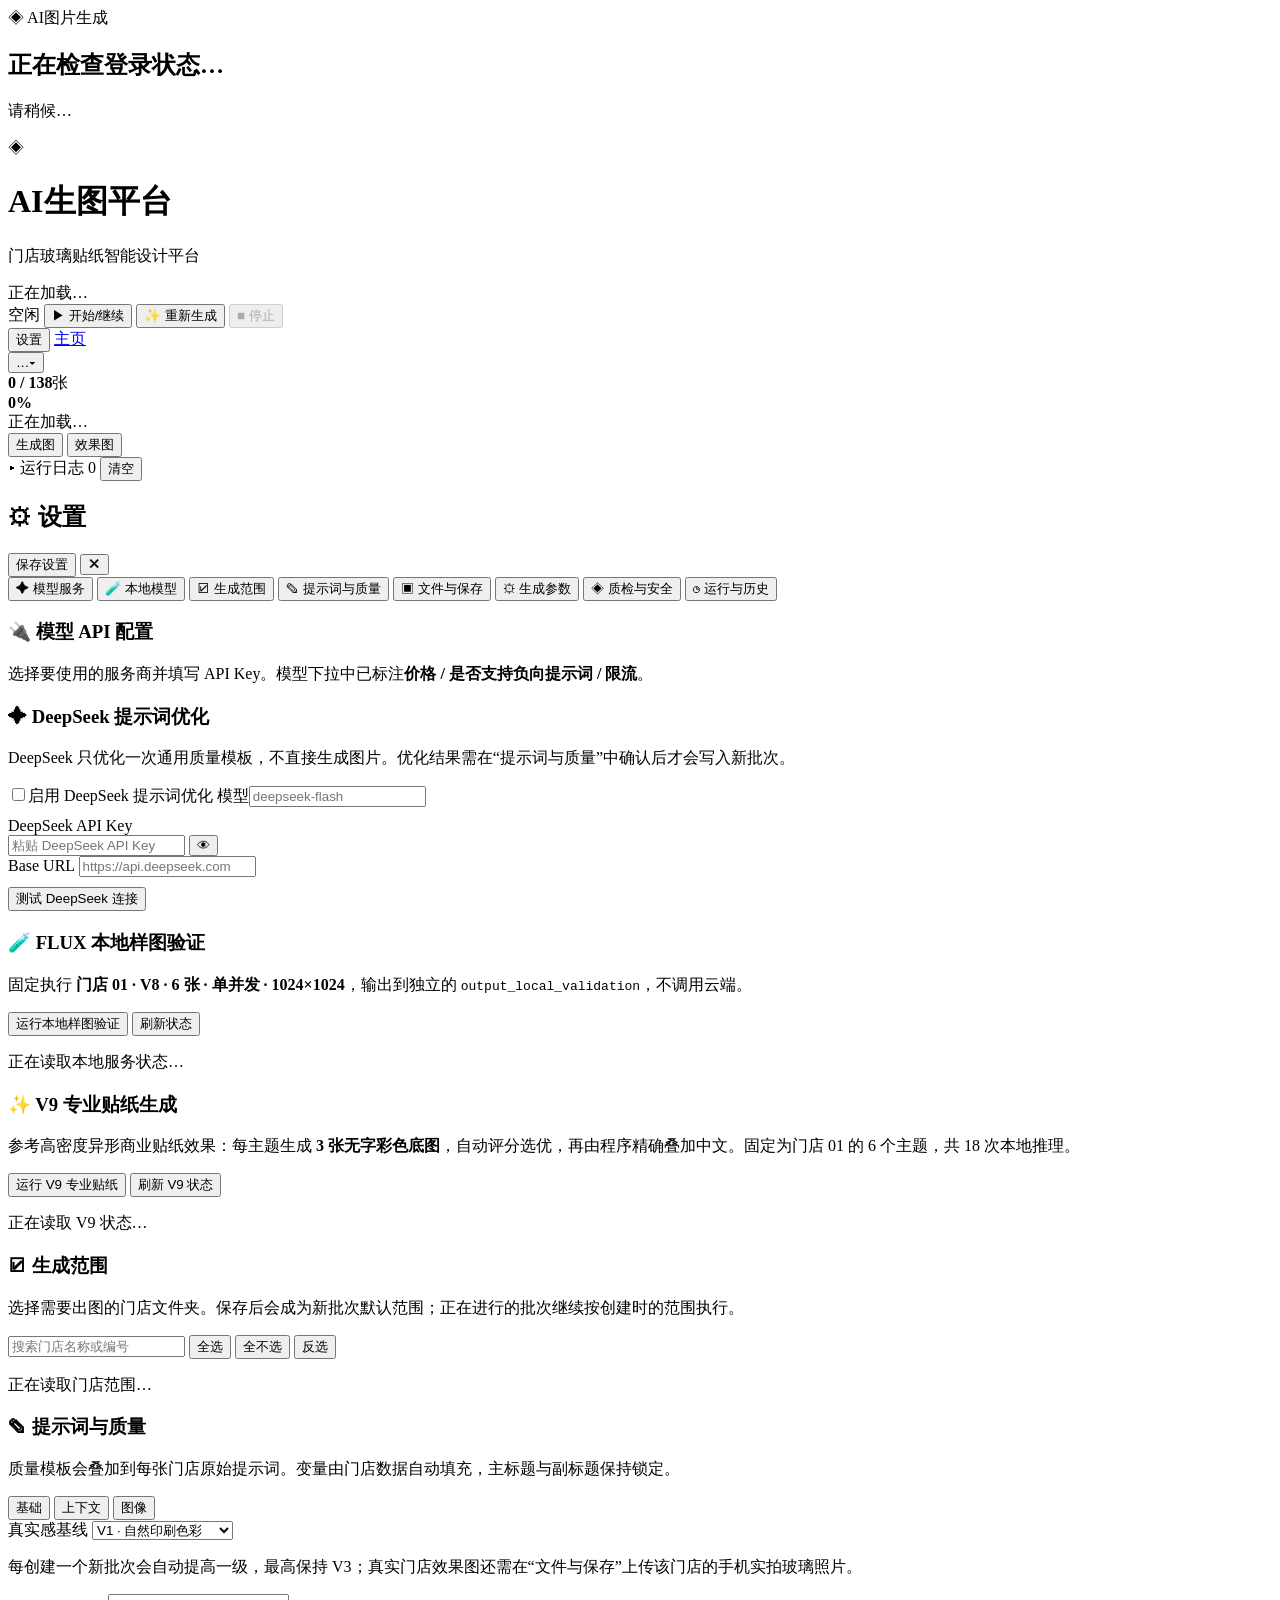
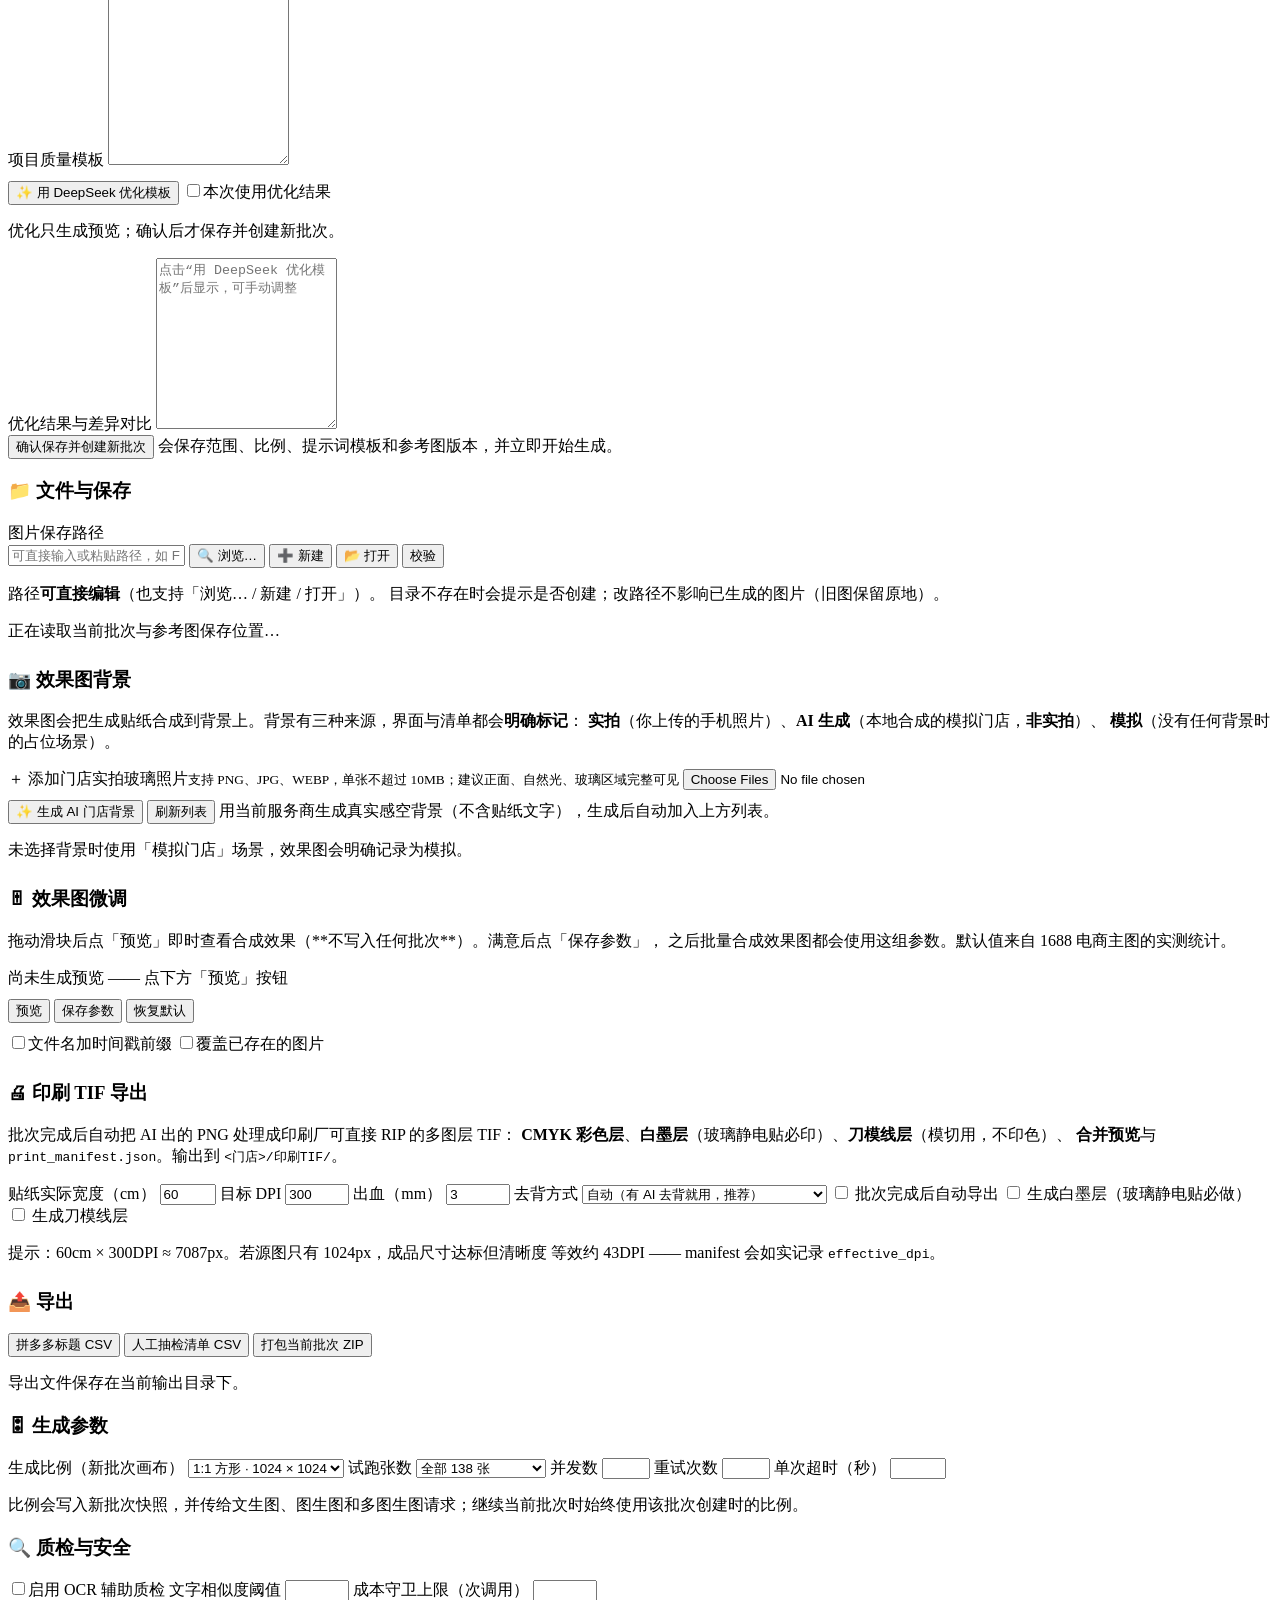
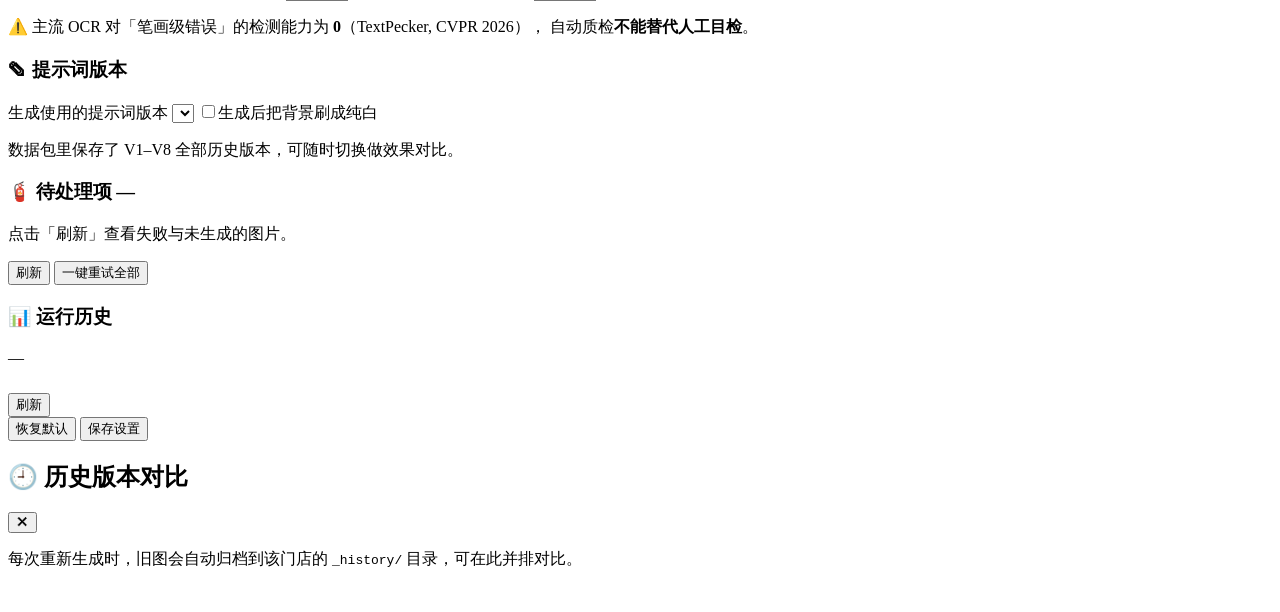
==== commit 173390cf: "fix(security): 移除泄露的 API Key 备份 + 修复测试污染配置的根因 ## 安全修复  - **移除 `config/settings.json.bak-printreset`*" ====
--- a/app/web/static/index.html
+++ b/app/web/static/index.html
@@ -284,19 +284,20 @@
         <label class="sfield wide">
           <span>图片保存路径</span>
           <div class="inline">
-            <!-- 只读：路径只能通过下面三个按钮改变，避免手打错路径 -->
-            <input id="s-output" type="text" spellcheck="false" readonly
-                   placeholder="点「浏览…」选择，或「新建」创建"
-                   title="路径为只读，请用右侧按钮操作">
-            <button class="btn small" id="btn-pick-dir" title="弹出系统目录选择框">🔍 浏览…</button>
-            <button class="btn small" id="btn-new-dir" title="在当前目录旁新建一个文件夹">➕ 新建</button>
+            <!-- 可直接编辑：支持手输 / 粘贴任意路径（含其它盘符）。
+                 保存时会自动校验可写性；也可点「校验」立即检查。 -->
+            <input id="s-output" type="text" spellcheck="false"
+                   placeholder="可直接输入或粘贴路径，如 F:\贴纸输出；也可点「浏览…」选择"
+                   title="可直接编辑；保存时会自动校验可写性">
+            <button class="btn small" id="btn-pick-dir" title="弹出系统目录选择框（可在其中新建文件夹）">🔍 浏览…</button>
+            <button class="btn small" id="btn-new-dir" title="新建文件夹并切换过去（支持输入完整路径换盘）">➕ 新建</button>
             <button class="btn small" id="btn-open-dir" title="在资源管理器中打开">📂 打开</button>
-            <button class="btn small" id="btn-validate-path" title="检查目录是否可写">校验</button>
+            <button class="btn small" id="btn-validate-path" title="检查目录是否可写，不可写时可一键创建">校验</button>
           </div>
         </label>
         <p class="snote" id="path-note">
-          路径为<b>只读</b>，只能通过「浏览… / 新建 / 打开」操作，避免误改。
-          改路径不影响已生成的图片（旧图保留原地）。
+          路径<b>可直接编辑</b>（也支持「浏览… / 新建 / 打开」）。
+          目录不存在时会提示是否创建；改路径不影响已生成的图片（旧图保留原地）。
         </p>
         <div class="file-summary" id="file-summary">正在读取当前批次与参考图保存位置…</div>
         <h3 style="margin-top:25px"><span class="ico">📷</span> 效果图背景</h3>
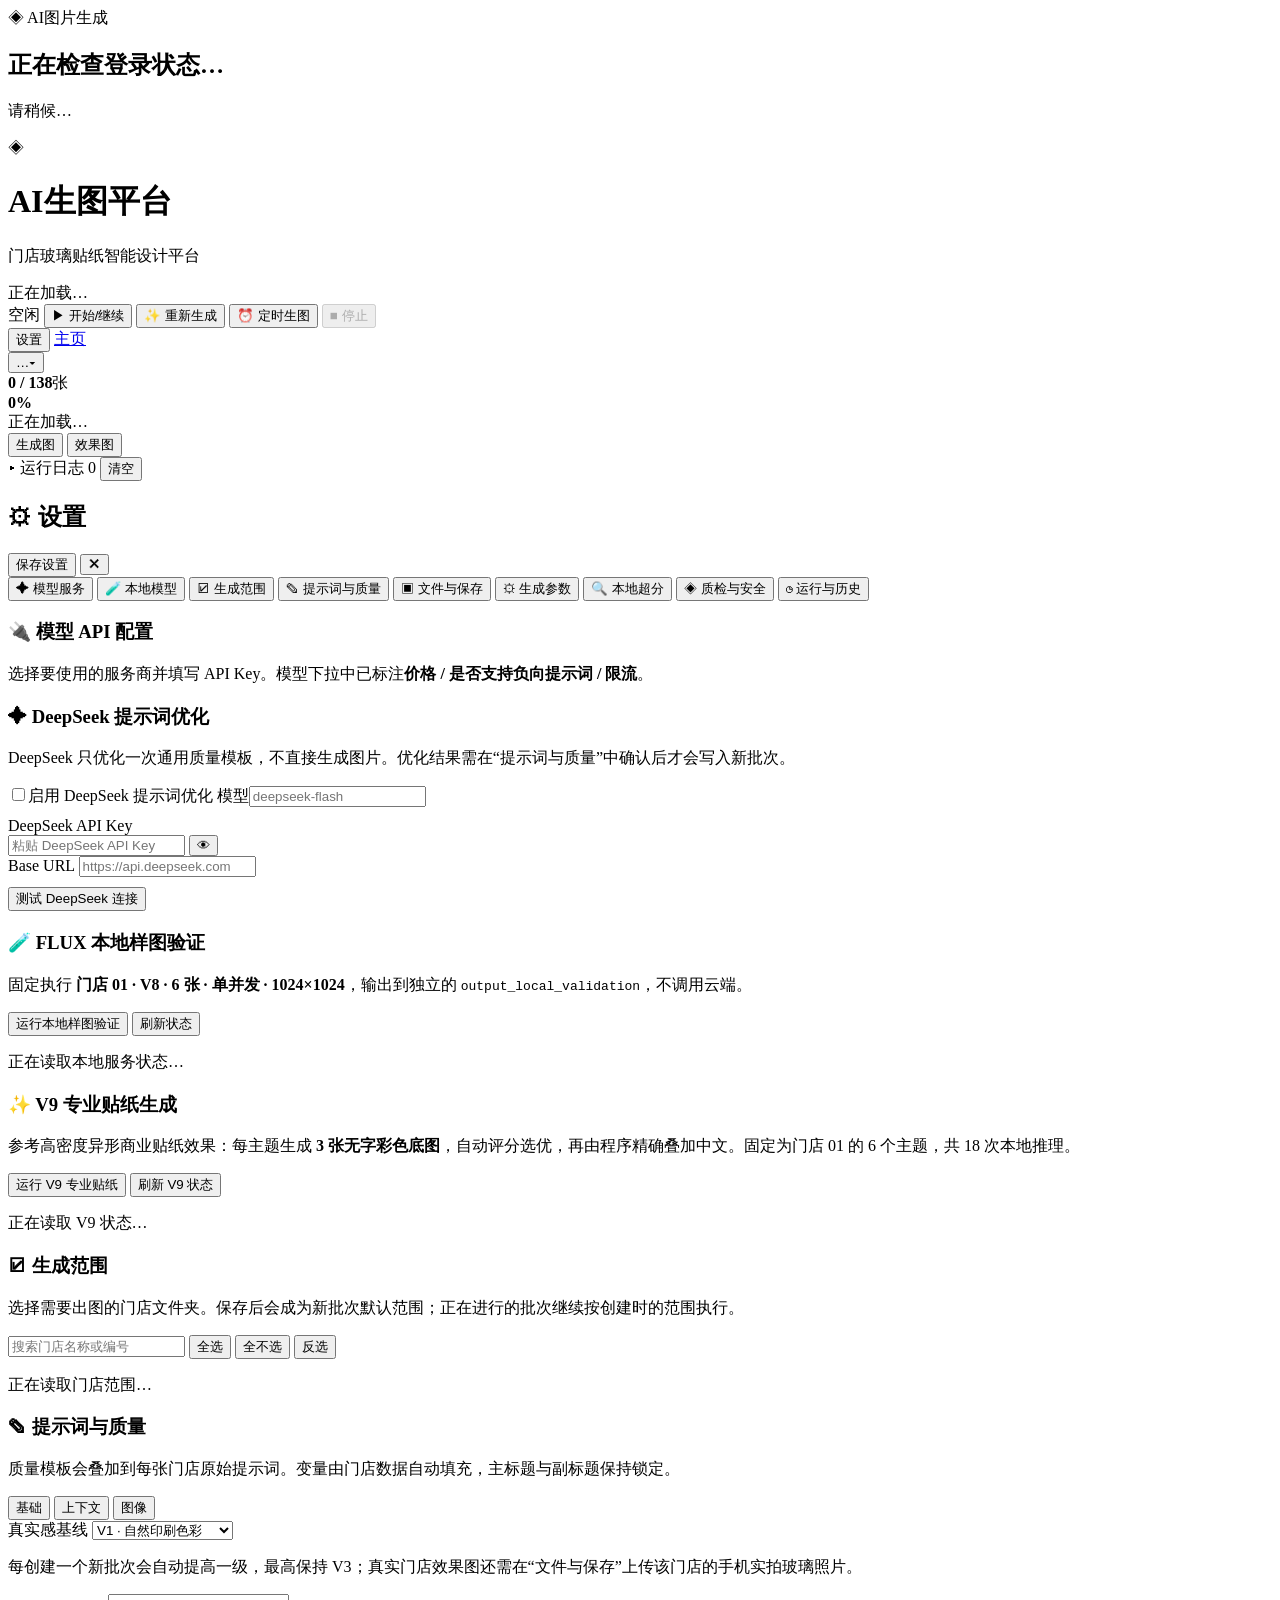
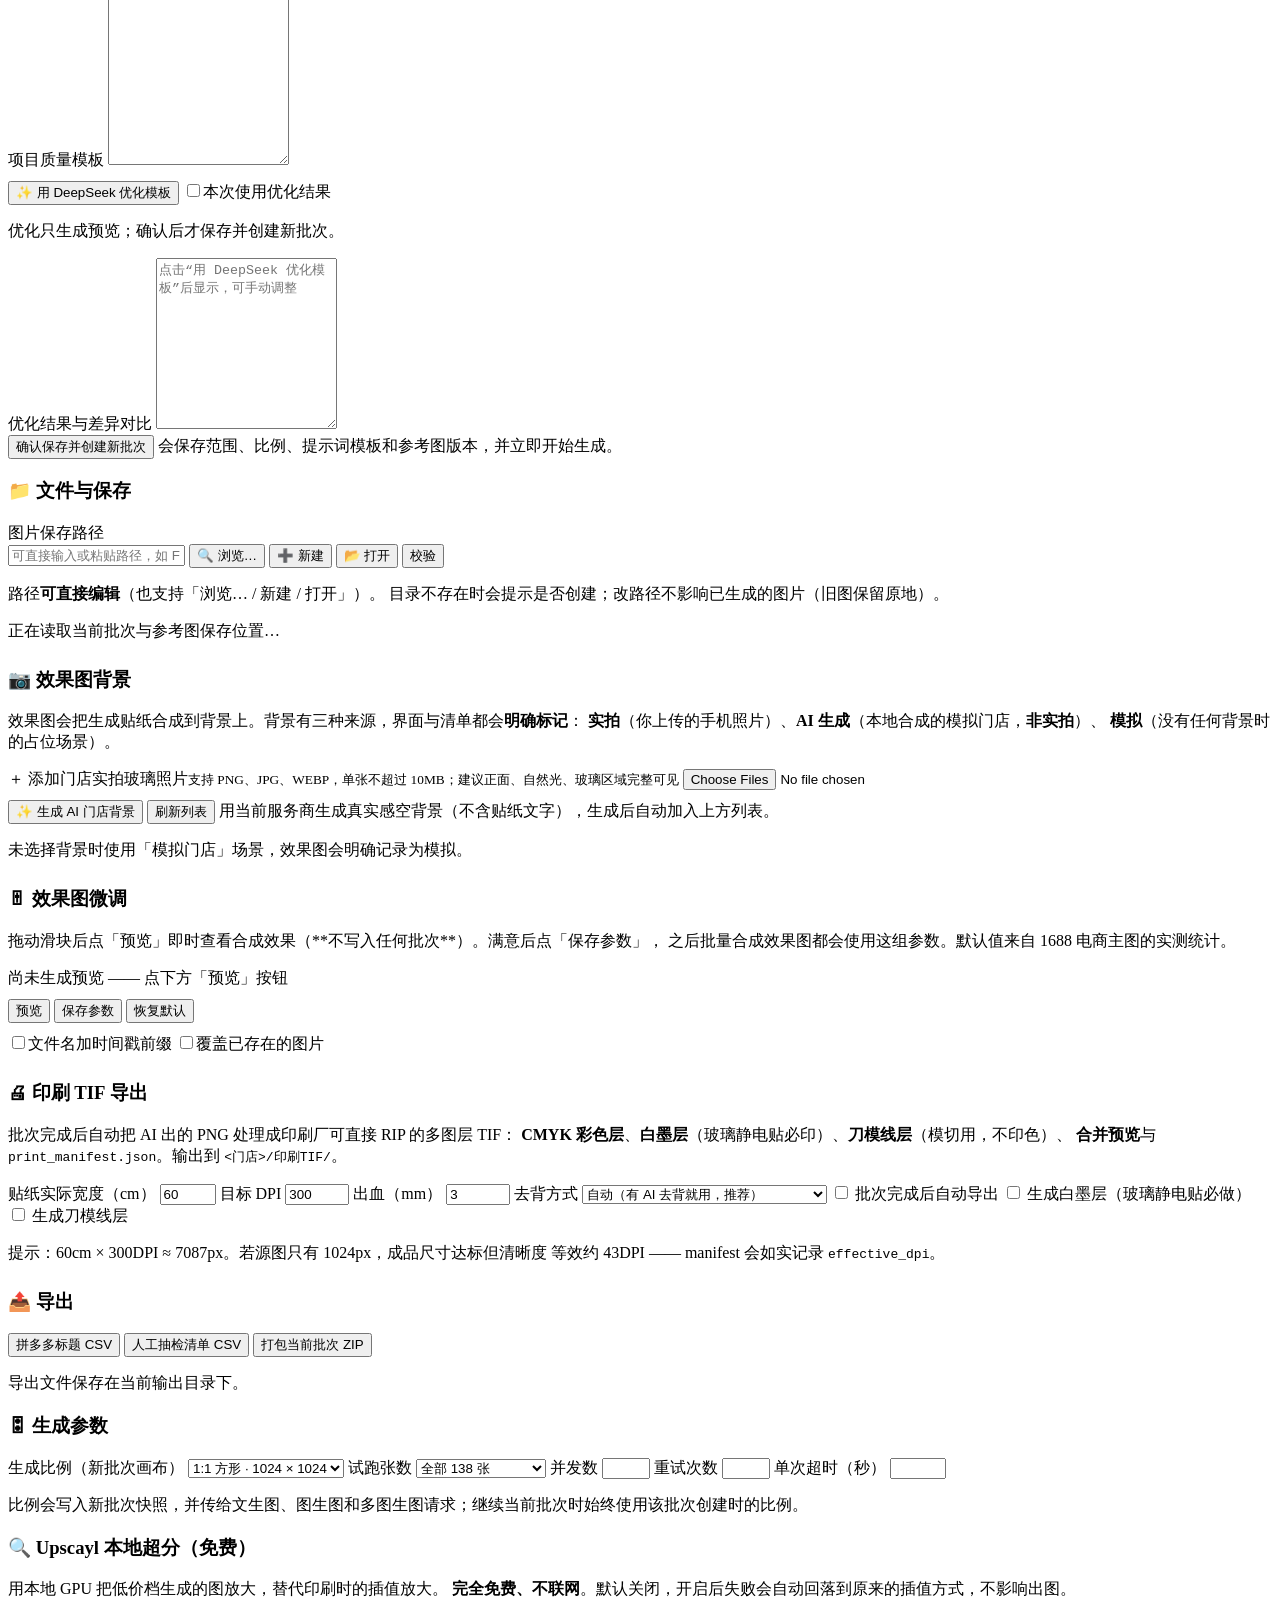
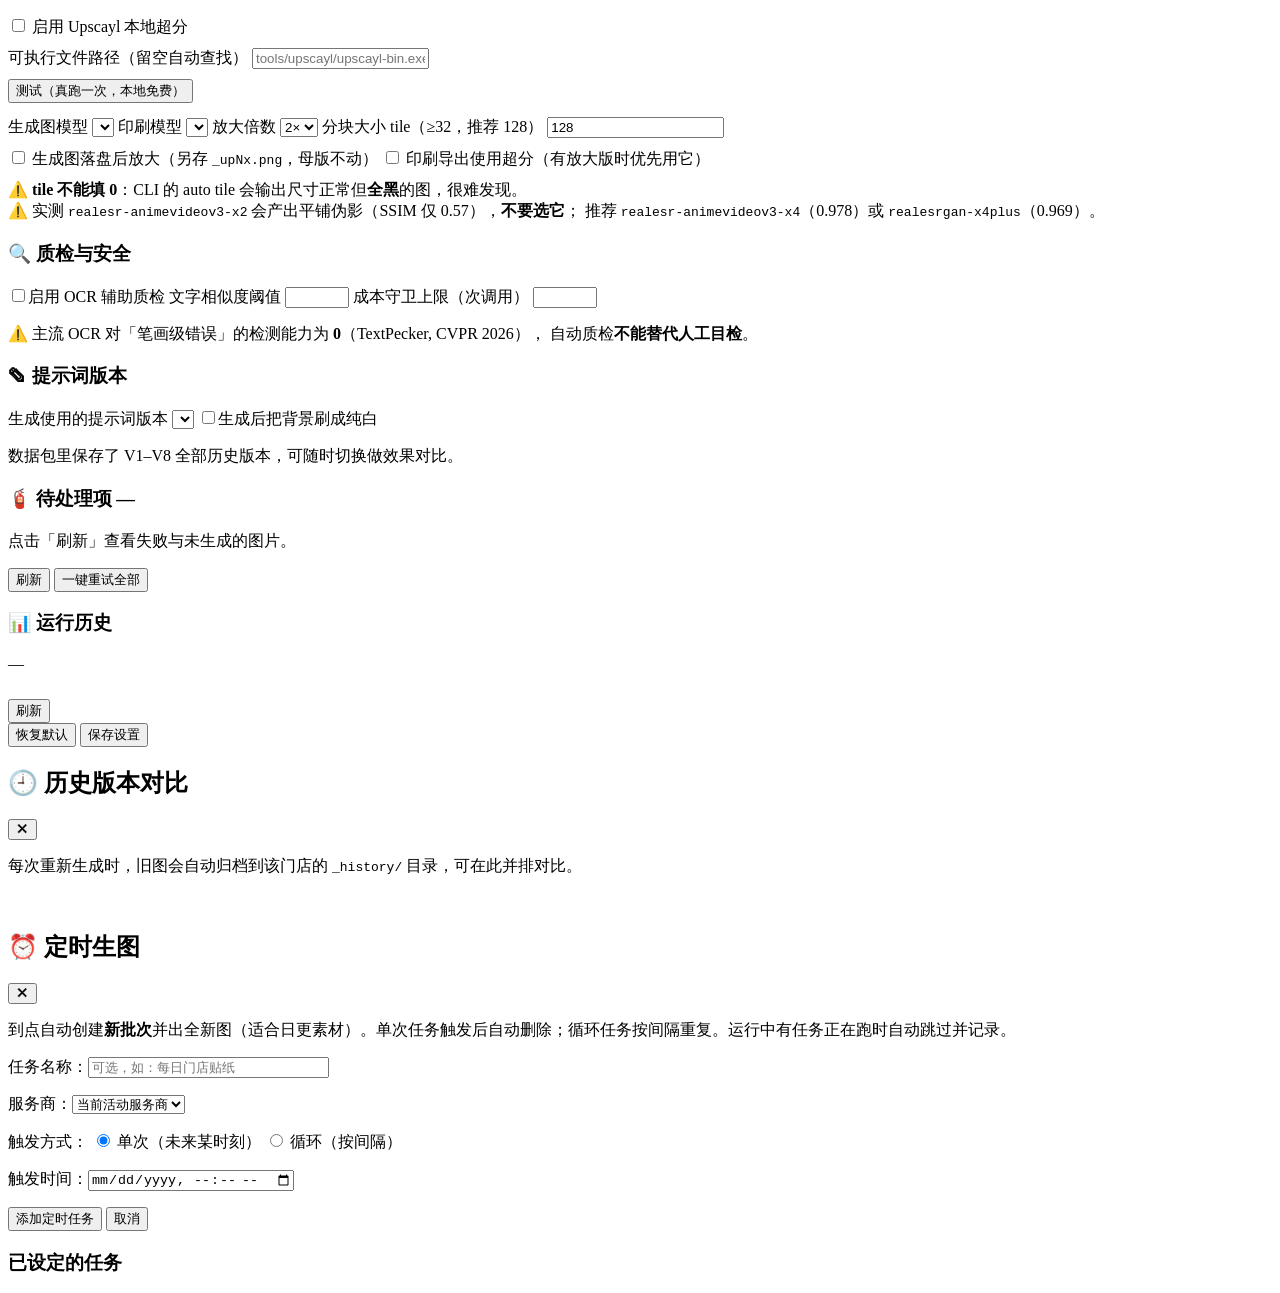
==== commit 13a64471: "feat(upscayl): 集成 Upscayl 本地超分（P1~P6），并修正初版方案的两处错误 按《Upscayl集成_DeepSeek开发交接提示词.md》实施。代码结构照方案落地， 但**实" ====
--- a/app/web/static/index.html
+++ b/app/web/static/index.html
@@ -39,6 +39,7 @@
     </span>
     <button id="btn-run" class="btn primary">▶ 开始/继续</button>
     <button id="btn-new-batch" class="btn">✨ 重新生成</button>
+    <button id="btn-schedule" class="btn">⏰ 定时生图</button>
     <button id="btn-stop" class="btn danger" disabled>■ 停止</button>
   </div>
 
@@ -93,6 +94,12 @@
     </span>
     <span class="tech-meta" id="meta">正在加载…</span>
   </div>
+
+  <!-- ⚠️ 当前设置与「当前批次」的服务商不一致时显示。
+       「开始/继续当前批次」用的是批次快照里冻结的服务商与模型
+       （见 P1-02 / F-01），所以切换设置后旧批次不会跟着变。
+       不加这条提示的话，用户会以为设置没生效 —— 实测踩过。 -->
+  <div class="provider-mismatch-hint" id="provider-mismatch-hint" hidden aria-live="polite"></div>
 </section>
 
 <section class="recovery-banner" id="recovery-banner" hidden aria-live="polite"></section>
@@ -146,6 +153,7 @@
         <button type="button" class="settings-nav-item" data-pane="quality">✎ 提示词与质量</button>
         <button type="button" class="settings-nav-item" data-pane="files">▣ 文件与保存</button>
         <button type="button" class="settings-nav-item" data-pane="generation">⚙ 生成参数</button>
+        <button type="button" class="settings-nav-item" data-pane="upscayl">🔍 本地超分</button>
         <button type="button" class="settings-nav-item" data-pane="safety">◈ 质检与安全</button>
         <button type="button" class="settings-nav-item" data-pane="operations">◷ 运行与历史</button>
       </aside>
@@ -426,6 +434,76 @@
       </section>
 
       <!-- 组 4：质检与安全 -->
+      <!-- 组：Upscayl 本地超分 -->
+      <section class="sgroup settings-pane" data-pane="upscayl">
+        <h3><span class="ico">🔍</span> Upscayl 本地超分（免费）</h3>
+        <p class="ghint">
+          用本地 GPU 把低价档生成的图放大，替代印刷时的插值放大。
+          <b>完全免费、不联网</b>。默认关闭，开启后失败会自动回落到原来的插值方式，不影响出图。
+        </p>
+
+        <div class="sgrid">
+          <label class="scheck">
+            <input type="checkbox" id="s-upscayl-enabled">
+            <span>启用 Upscayl 本地超分</span>
+          </label>
+        </div>
+
+        <div class="sgrid" style="margin-top:10px">
+          <label class="sfield">
+            <span>可执行文件路径（留空自动查找）</span>
+            <input id="s-upscayl-binary" type="text" spellcheck="false"
+                   placeholder="tools/upscayl/upscayl-bin.exe">
+          </label>
+        </div>
+
+        <div class="pcard-row" style="margin-top:10px">
+          <button type="button" class="btn" id="s-upscayl-test">测试（真跑一次，本地免费）</button>
+          <span class="snote" id="s-upscayl-test-result"></span>
+        </div>
+
+        <div class="sgrid" style="margin-top:14px">
+          <label class="sfield">
+            <span>生成图模型</span>
+            <select id="s-upscayl-model-generated"></select>
+          </label>
+          <label class="sfield">
+            <span>印刷模型</span>
+            <select id="s-upscayl-model-print"></select>
+          </label>
+          <label class="sfield">
+            <span>放大倍数</span>
+            <select id="s-upscayl-scale">
+              <option value="2">2×</option>
+              <option value="3">3×</option>
+              <option value="4">4×</option>
+            </select>
+          </label>
+          <label class="sfield">
+            <span>分块大小 tile（≥32，推荐 128）</span>
+            <input id="s-upscayl-tile" type="number" min="32" step="32" value="128">
+          </label>
+        </div>
+
+        <div class="sgrid" style="margin-top:10px">
+          <label class="scheck">
+            <input type="checkbox" id="s-upscayl-generated">
+            <span>生成图落盘后放大（另存 <code>_upNx.png</code>，母版不动）</span>
+          </label>
+          <label class="scheck">
+            <input type="checkbox" id="s-upscayl-print">
+            <span>印刷导出使用超分（有放大版时优先用它）</span>
+          </label>
+        </div>
+
+        <p class="snote" style="margin-top:10px">
+          ⚠️ <b>tile 不能填 0</b>：CLI 的 auto tile 会输出尺寸正常但<b>全黑</b>的图，很难发现。
+          <br>
+          ⚠️ 实测 <code>realesr-animevideov3-x2</code> 会产出平铺伪影（SSIM 仅 0.57），<b>不要选它</b>；
+          推荐 <code>realesr-animevideov3-x4</code>（0.978）或 <code>realesrgan-x4plus</code>（0.969）。
+        </p>
+      </section>
+
       <section class="sgroup settings-pane" data-pane="safety">
         <h3><span class="ico">🔍</span> 质检与安全</h3>
         <div class="sgrid">
@@ -512,6 +590,40 @@
 <div class="lightbox" id="lightbox">
   <img id="lightbox-img" alt="">
   <div class="lightbox-cap" id="lightbox-cap"></div>
+</div>
+
+<div class="modal" id="schedule-modal" aria-hidden="true">
+  <div class="modal-box lg">
+    <div class="modal-head">
+      <h2><span class="ico">⏰</span> 定时生图</h2>
+      <button id="btn-close-schedule" class="btn-close" title="关闭 (Esc)">✕</button>
+    </div>
+    <div class="modal-body">
+      <p class="snote">到点自动创建<strong>新批次</strong>并出全新图（适合日更素材）。单次任务触发后自动删除；循环任务按间隔重复。运行中有任务正在跑时自动跳过并记录。</p>
+      <p><label>任务名称：<input id="sched-name" type="text" placeholder="可选，如：每日门店贴纸" size="28" /></label></p>
+      <p><label>服务商：<select id="sched-provider"><option value="">当前活动服务商</option></select></label></p>
+      <p>触发方式：
+        <label><input type="radio" name="sched-mode" value="once" checked /> 单次（未来某时刻）</label>
+        <label><input type="radio" name="sched-mode" value="interval" /> 循环（按间隔）</label>
+      </p>
+      <p id="sched-once-field">触发时间：<input id="sched-run-at" type="datetime-local" /></p>
+      <p id="sched-interval-field" hidden>每
+        <input id="sched-every" type="number" min="1" value="1" style="width:64px" />
+        <select id="sched-unit">
+          <option value="minute">分钟</option>
+          <option value="hour">小时</option>
+          <option value="day" selected>天</option>
+        </select>
+        <span id="sched-at-field" hidden>每天时刻 <input id="sched-at" type="time" value="09:00" /></span>
+      </p>
+      <div class="modal-foot">
+        <button id="btn-schedule-add" class="btn primary">添加定时任务</button>
+        <button id="btn-schedule-cancel" class="btn">取消</button>
+      </div>
+      <h3>已设定的任务</h3>
+      <div id="schedule-list"></div>
+    </div>
+  </div>
 </div>
 
 <div class="toast" id="toast"></div>
